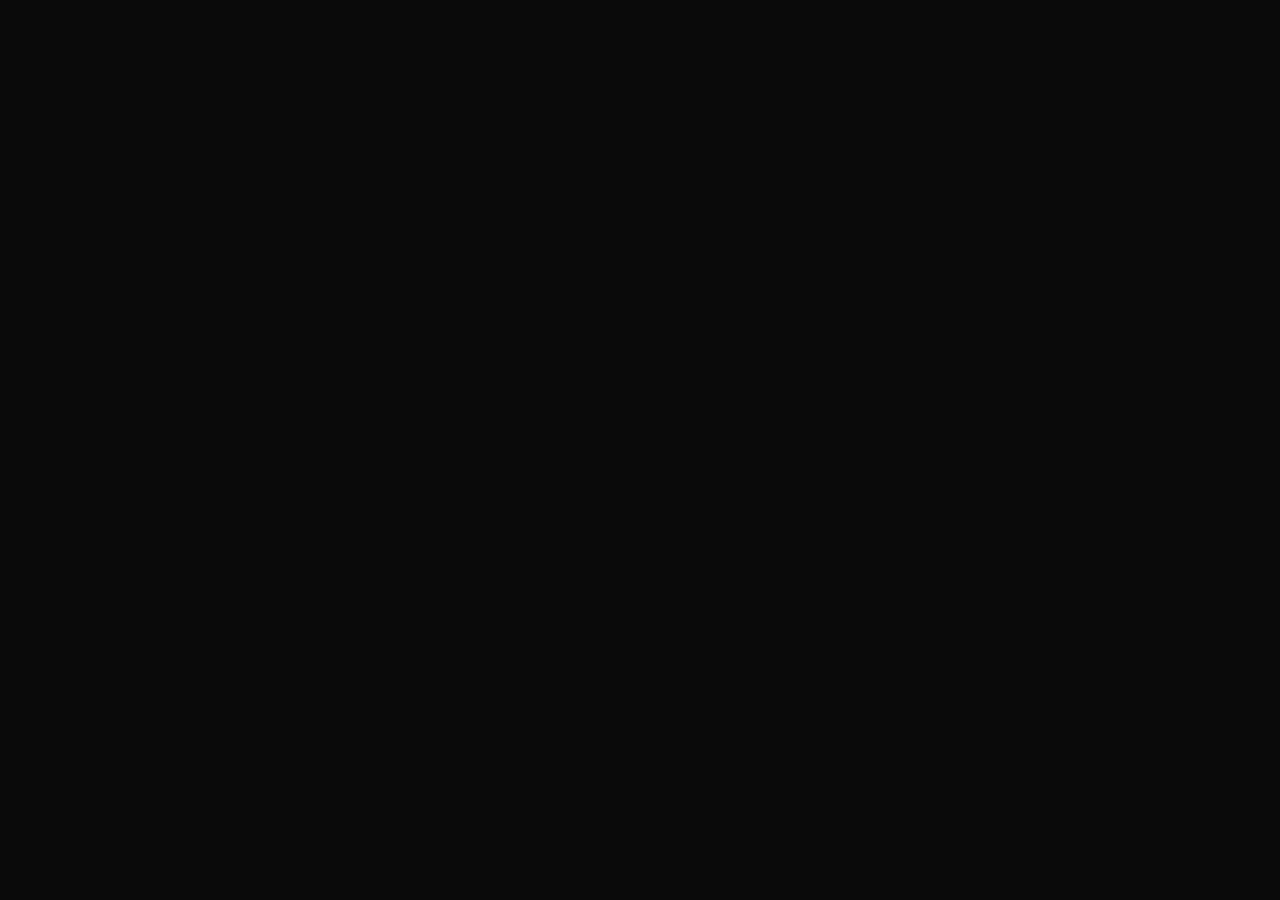
==== index.html @ 62238c5e "Rename InteractiveTerminal-App.html to index.html" ====
<!DOCTYPE html>
<html lang="en">
<head>
  <meta charset="UTF-8" />
  <meta name="viewport" content="width=device-width, initial-scale=1.0" />
  <title>Manish Interactive Terminal</title>
  <style>
    body {
      background: #0a0a0a;
      color: #00ff6a;
      font-family: monospace;
      margin: 0;
      padding: 0;
    }
    #terminal {
      width: 100%;
      height: 100vh;
      padding: 20px;
      box-sizing: border-box;
      overflow-y: auto;
      white-space: pre-wrap;
    }
    .input-line { display: flex; }
    .prompt { color: #00ff6a; margin-right: 6px; }
    input {
      background: transparent;
      border: none;
      outline: none;
      color: #00ff6a;
      font-family: monospace;
      font-size: 16px;
      width: 100%;
    }
  </style>
</head>
<body>
  <div id="terminal"></div>
  <script>
    const terminal = document.getElementById('terminal');

    const commands = {
      help: `Available commands:\nhelp\nwhoami\nskills\nprojects\nsocials\ncontact\nexperience\neducation\nquote\nascii\nclear`,
      whoami: `Manish P — Developer, Automation Enthusiast, Creator`,
      skills: `Python, JavaScript, Node.js, React, Bash, Linux, Git, FFmpeg`,
      projects: `audio-automation/\nvideo-toolkit/\nweb-utils/\nnovel-reader/`,
      socials: `Instagram: yourid\nTelegram: yourusername\nGitHub: github.com/yourname`,
      contact: `Email: your-email@example.com\nTelegram: @yourusername`,
      experience: `3+ years building automation tools, scripts, and web utilities`,
      education: `B.Tech — Computer Science (or your details)`,
      quote: `"Code is like humor. When you have to explain it, it's bad."`,
      ascii: `
 __  __             _     _     
|  \/  | __ _ _ __ (_)___| |__  
| |\/| |/ _` | '_ \| / __| '_ \ 
| |  | | (_| | | | | \__ \ | | |
|_|  |_|\__,_|_| |_|_|___/_| |_|
`,
    };

    function addLine(text) {
      terminal.innerHTML += text + "\n";
      terminal.scrollTop = terminal.scrollHeight;
    }

    function createInput() {
      const inputWrapper = document.createElement('div');
      inputWrapper.className = 'input-line';

      const prompt = document.createElement('span');
      prompt.className = 'prompt';
      prompt.textContent = 'manish@terminal:~$';

      const input = document.createElement('input');

      input.addEventListener('keydown', function(e) {
        if (e.key === 'Enter') {
          const cmd = input.value.trim();
          addLine(`manish@terminal:~$ ${cmd}`);

          if (cmd === 'clear') {
            terminal.innerHTML = '';
          } else if (commands[cmd]) {
            addLine(commands[cmd]);
          } else {
            addLine(`Command not found: ${cmd}`);
          }

          inputWrapper.remove();
          createInput();
        }
      });

      inputWrapper.appendChild(prompt);
      inputWrapper.appendChild(input);
      terminal.appendChild(inputWrapper);
      input.focus();
    }

    addLine("Interactive Terminal Loaded. Type 'help' to begin.\n");
    createInput();
  </script>
</body>
</html>
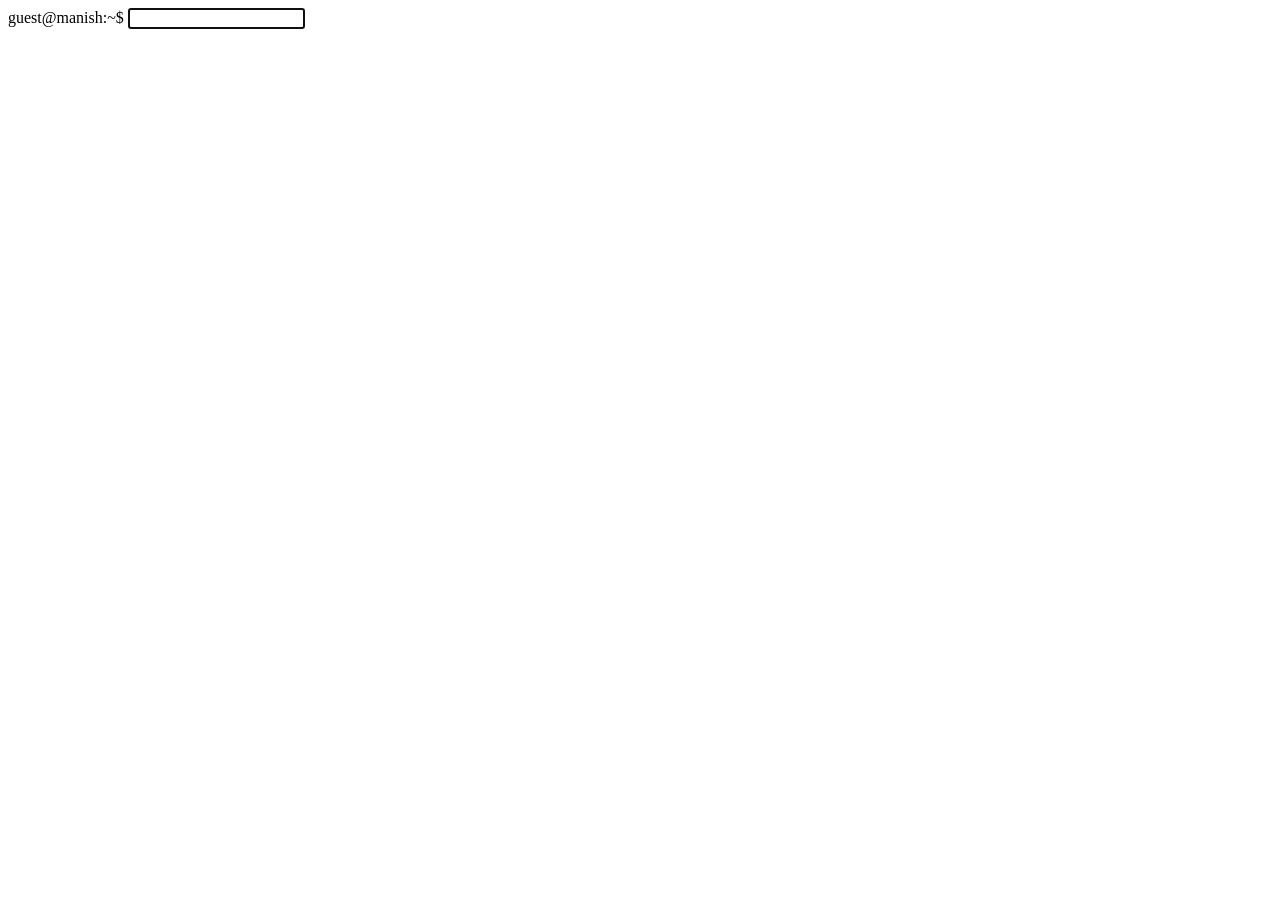
==== commit 6a345777: "Update terminal HTML structure and title" ====
--- a/index.html
+++ b/index.html
@@ -1,103 +1,21 @@
 <!DOCTYPE html>
 <html lang="en">
 <head>
-  <meta charset="UTF-8" />
-  <meta name="viewport" content="width=device-width, initial-scale=1.0" />
-  <title>Manish Interactive Terminal</title>
-  <style>
-    body {
-      background: #0a0a0a;
-      color: #00ff6a;
-      font-family: monospace;
-      margin: 0;
-      padding: 0;
-    }
-    #terminal {
-      width: 100%;
-      height: 100vh;
-      padding: 20px;
-      box-sizing: border-box;
-      overflow-y: auto;
-      white-space: pre-wrap;
-    }
-    .input-line { display: flex; }
-    .prompt { color: #00ff6a; margin-right: 6px; }
-    input {
-      background: transparent;
-      border: none;
-      outline: none;
-      color: #00ff6a;
-      font-family: monospace;
-      font-size: 16px;
-      width: 100%;
-    }
-  </style>
+    <meta charset="UTF-8">
+    <meta name="viewport" content="width=device-width, initial-scale=1.0">
+    <title>Manish Terminal Portfolio</title>
+    <link rel="stylesheet" href="style.css">
 </head>
 <body>
-  <div id="terminal"></div>
-  <script>
-    const terminal = document.getElementById('terminal');
 
-    const commands = {
-      help: `Available commands:\nhelp\nwhoami\nskills\nprojects\nsocials\ncontact\nexperience\neducation\nquote\nascii\nclear`,
-      whoami: `Manish P — Developer, Automation Enthusiast, Creator`,
-      skills: `Python, JavaScript, Node.js, React, Bash, Linux, Git, FFmpeg`,
-      projects: `audio-automation/\nvideo-toolkit/\nweb-utils/\nnovel-reader/`,
-      socials: `Instagram: yourid\nTelegram: yourusername\nGitHub: github.com/yourname`,
-      contact: `Email: your-email@example.com\nTelegram: @yourusername`,
-      experience: `3+ years building automation tools, scripts, and web utilities`,
-      education: `B.Tech — Computer Science (or your details)`,
-      quote: `"Code is like humor. When you have to explain it, it's bad."`,
-      ascii: `
- __  __             _     _     
-|  \/  | __ _ _ __ (_)___| |__  
-| |\/| |/ _` | '_ \| / __| '_ \ 
-| |  | | (_| | | | | \__ \ | | |
-|_|  |_|\__,_|_| |_|_|___/_| |_|
-`,
-    };
+<div id="terminal">
+    <div id="output"></div>
+    <div id="input-line">
+        <span class="prompt">guest@manish:~$ </span>
+        <input type="text" id="commandInput" autofocus autocomplete="off">
+    </div>
+</div>
 
-    function addLine(text) {
-      terminal.innerHTML += text + "\n";
-      terminal.scrollTop = terminal.scrollHeight;
-    }
-
-    function createInput() {
-      const inputWrapper = document.createElement('div');
-      inputWrapper.className = 'input-line';
-
-      const prompt = document.createElement('span');
-      prompt.className = 'prompt';
-      prompt.textContent = 'manish@terminal:~$';
-
-      const input = document.createElement('input');
-
-      input.addEventListener('keydown', function(e) {
-        if (e.key === 'Enter') {
-          const cmd = input.value.trim();
-          addLine(`manish@terminal:~$ ${cmd}`);
-
-          if (cmd === 'clear') {
-            terminal.innerHTML = '';
-          } else if (commands[cmd]) {
-            addLine(commands[cmd]);
-          } else {
-            addLine(`Command not found: ${cmd}`);
-          }
-
-          inputWrapper.remove();
-          createInput();
-        }
-      });
-
-      inputWrapper.appendChild(prompt);
-      inputWrapper.appendChild(input);
-      terminal.appendChild(inputWrapper);
-      input.focus();
-    }
-
-    addLine("Interactive Terminal Loaded. Type 'help' to begin.\n");
-    createInput();
-  </script>
+<script src="script.js"></script>
 </body>
 </html>
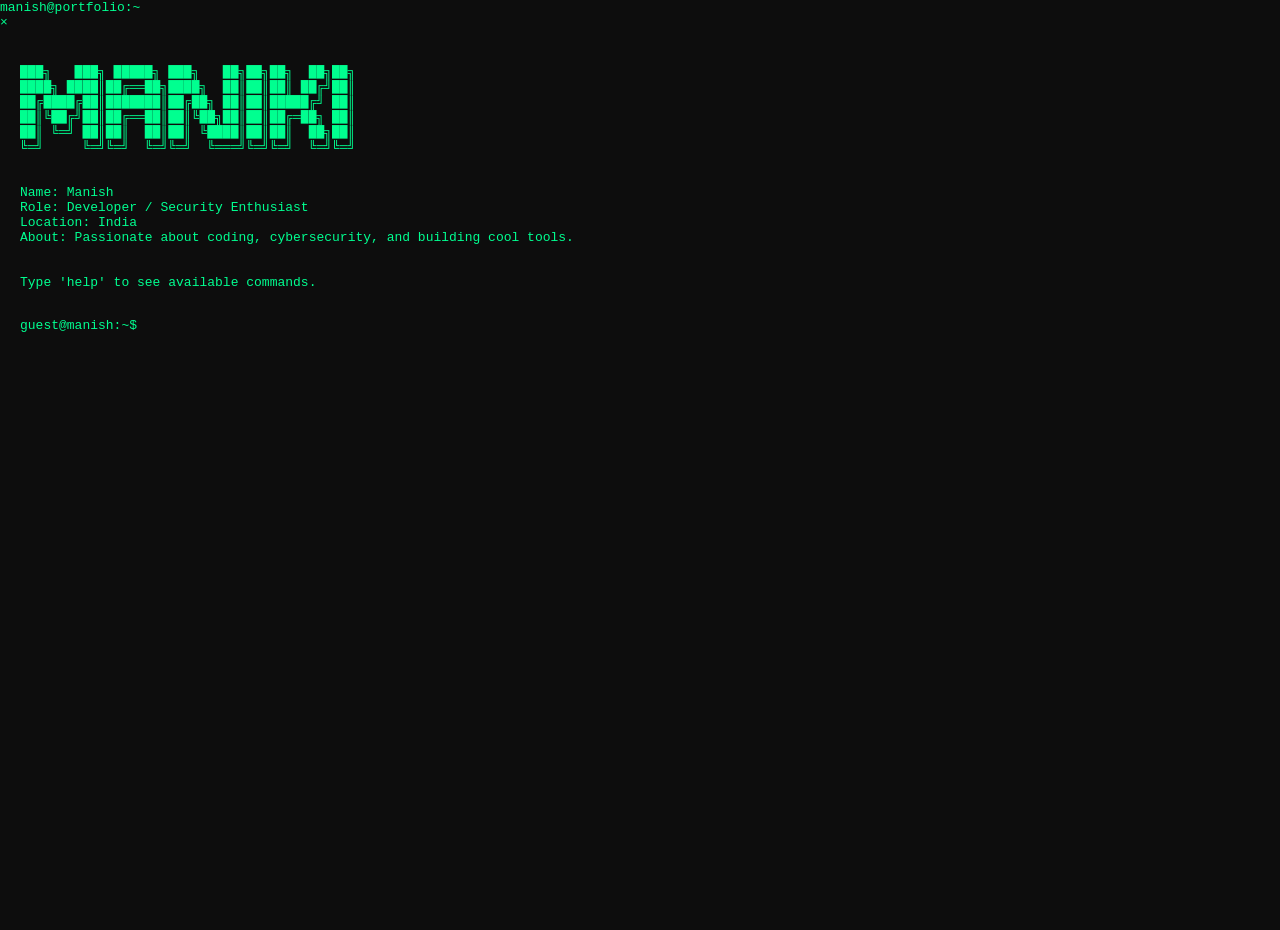
==== commit 6366b3a6: "Update index.html" ====
--- a/index.html
+++ b/index.html
@@ -8,11 +8,19 @@
 </head>
 <body>
 
-<div id="terminal">
-    <div id="output"></div>
-    <div id="input-line">
-        <span class="prompt">guest@manish:~$ </span>
-        <input type="text" id="commandInput" autofocus autocomplete="off">
+<div class="terminal-window">
+    <div class="title-bar">
+        <span class="title">manish@portfolio:~</span>
+        <div class="buttons">
+            <span class="close-btn">×</span>
+        </div>
+    </div>
+    <div id="terminal">
+        <div id="output"></div>
+        <div id="input-line">
+            <span class="prompt">guest@manish:~$ </span>
+            <input type="text" id="commandInput" autofocus autocomplete="off">
+        </div>
     </div>
 </div>
 
--- a/style.css
+++ b/style.css
@@ -0,0 +1,47 @@
+body {
+    background: #0d0d0d;
+    margin: 0;
+    font-family: monospace; /* Standard terminal font */
+    color: #00ff90;
+    overflow: hidden; /* Prevent double scrollbars */
+}
+
+#terminal {
+    padding: 20px;
+    height: 100vh;
+    box-sizing: border-box;
+    overflow-y: auto; /* Allows scrolling inside the terminal */
+}
+
+#output {
+    white-space: pre-wrap; /* Preserves formatting/newlines from JS */
+    margin-bottom: 10px;
+}
+
+#input-line {
+    display: flex;
+    align-items: center;
+}
+
+.prompt {
+    color: #00ff90;
+    margin-right: 10px;
+}
+
+#commandInput {
+    background: transparent;
+    border: none;
+    outline: none;
+    color: #00ff90;
+    flex-grow: 1;
+    font-size: 16px;
+    font-family: inherit; /* IMPORTANT: Makes input font monospace */
+}
+
+/* Custom Scrollbar */
+::-webkit-scrollbar {
+    width: 8px;
+}
+::-webkit-scrollbar-thumb {
+    background: #00ff90;
+}
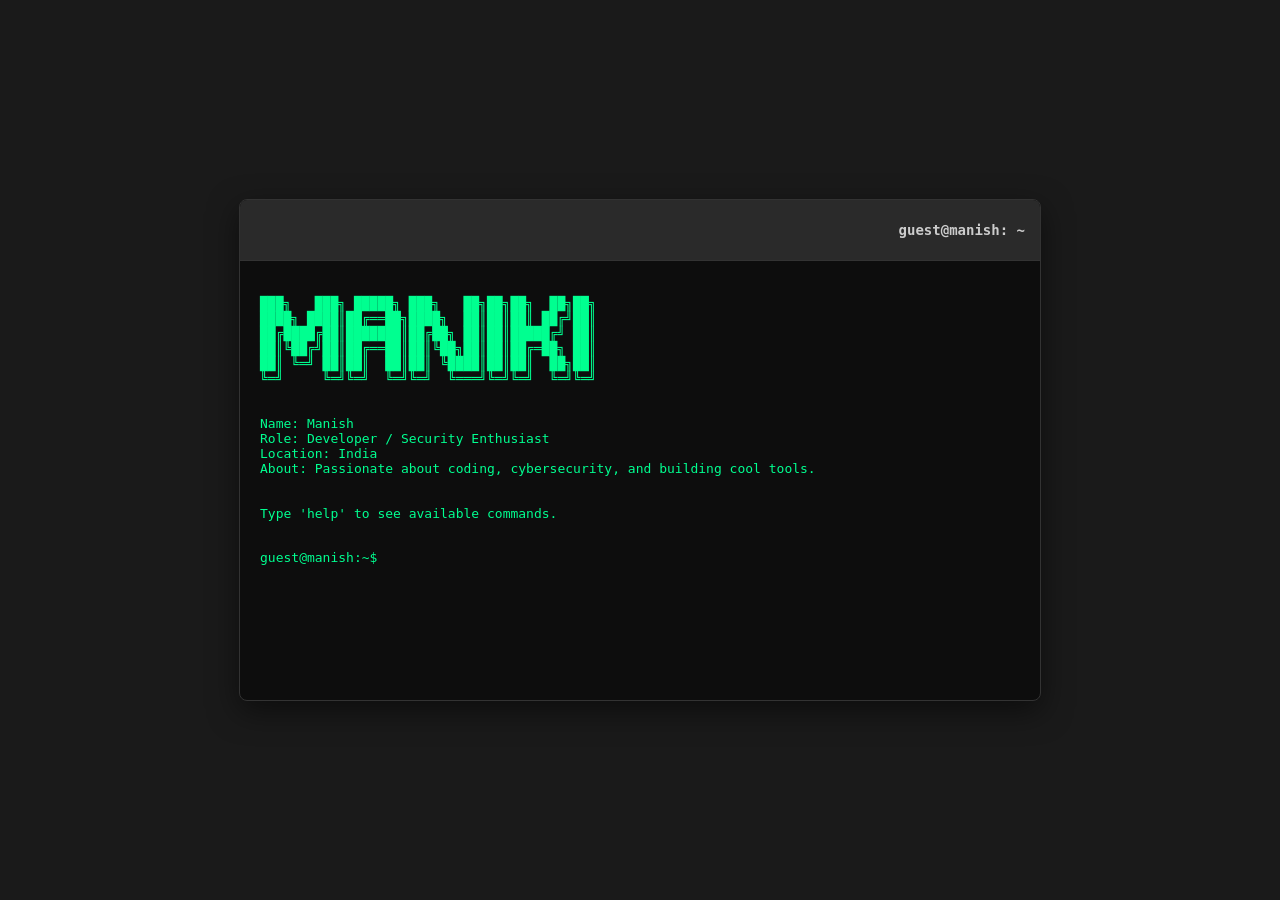
==== commit 0f4a4660: "Update title and terminal window elements" ====
--- a/index.html
+++ b/index.html
@@ -3,17 +3,19 @@
 <head>
     <meta charset="UTF-8">
     <meta name="viewport" content="width=device-width, initial-scale=1.0">
-    <title>Manish Terminal Portfolio</title>
+    <title>Manish Terminal (Windowed Version)</title>
     <link rel="stylesheet" href="style.css">
 </head>
 <body>
 
 <div class="terminal-window">
     <div class="title-bar">
-        <span class="title">manish@portfolio:~</span>
         <div class="buttons">
-            <span class="close-btn">×</span>
+            <div class="mac-btn close"></div>
+            <div class="mac-btn minimize"></div>
+            <div class="mac-btn zoom"></div>
         </div>
+        <p class="title">guest@manish: ~</p>
     </div>
     <div id="terminal">
         <div id="output"></div>
--- a/style.css
+++ b/style.css
@@ -1,31 +1,63 @@
 body {
-    background: #0d0d0d;
+    background: #1a1a1a; /* A slightly lighter background for the page */
     margin: 0;
-    font-family: monospace; /* Standard terminal font */
+    font-family: monospace;
     color: #00ff90;
-    overflow: hidden; /* Prevent double scrollbars */
+    /* Center the terminal window */
+    display: flex;
+    justify-content: center;
+    align-items: center;
+    height: 100vh;
+}
+
+.terminal-window {
+    width: 800px;  /* Fixed width */
+    height: 500px; /* Fixed height */
+    background: #0d0d0d; /* Terminal background color */
+    border: 1px solid #333;
+    border-radius: 8px; /* Rounded corners */
+    box-shadow: 0 10px 30px rgba(0,0,0,0.5); /* 3D shadow effect */
+    overflow: hidden; /* Clip content to rounded corners */
+    display: flex;
+    flex-direction: column;
+}
+
+.title-bar {
+    background: #2a2a2a; /* Lighter bar at the top */
+    padding: 8px 15px;
+    display: flex;
+    justify-content: space-between;
+    align-items: center;
+    border-bottom: 1px solid #333;
+    color: #ccc;
+    font-size: 14px;
+    user-select: none;
+}
+
+.title-bar .title {
+    font-weight: bold;
+}
+
+.title-bar .close-btn {
+    color: #ff5f56; /* Red for the 'X' */
+    font-weight: bold;
+    cursor: not-allowed; /* Just for looks, doesn't close the window */
 }
 
 #terminal {
     padding: 20px;
-    height: 100vh;
+    flex-grow: 1; /* Fills the remaining space below the title bar */
+    overflow-y: auto; /* Allows scrolling inside the terminal */
     box-sizing: border-box;
-    overflow-y: auto; /* Allows scrolling inside the terminal */
-}
-
-#output {
-    white-space: pre-wrap; /* Preserves formatting/newlines from JS */
-    margin-bottom: 10px;
-}
-
-#input-line {
-    display: flex;
-    align-items: center;
 }
 
 .prompt {
     color: #00ff90;
-    margin-right: 10px;
+}
+
+#output {
+    white-space: pre-wrap;
+    margin-bottom: 10px;
 }
 
 #commandInput {
@@ -33,15 +65,19 @@
     border: none;
     outline: none;
     color: #00ff90;
-    flex-grow: 1;
+    width: calc(100% - 130px); /* Adjust width based on prompt length */
     font-size: 16px;
-    font-family: inherit; /* IMPORTANT: Makes input font monospace */
+    font-family: monospace;
 }
 
-/* Custom Scrollbar */
-::-webkit-scrollbar {
+/* Custom Scrollbar for the terminal */
+#terminal::-webkit-scrollbar {
     width: 8px;
 }
-::-webkit-scrollbar-thumb {
+#terminal::-webkit-scrollbar-thumb {
     background: #00ff90;
+    border-radius: 4px;
 }
+#terminal::-webkit-scrollbar-track {
+    background: transparent;
+}
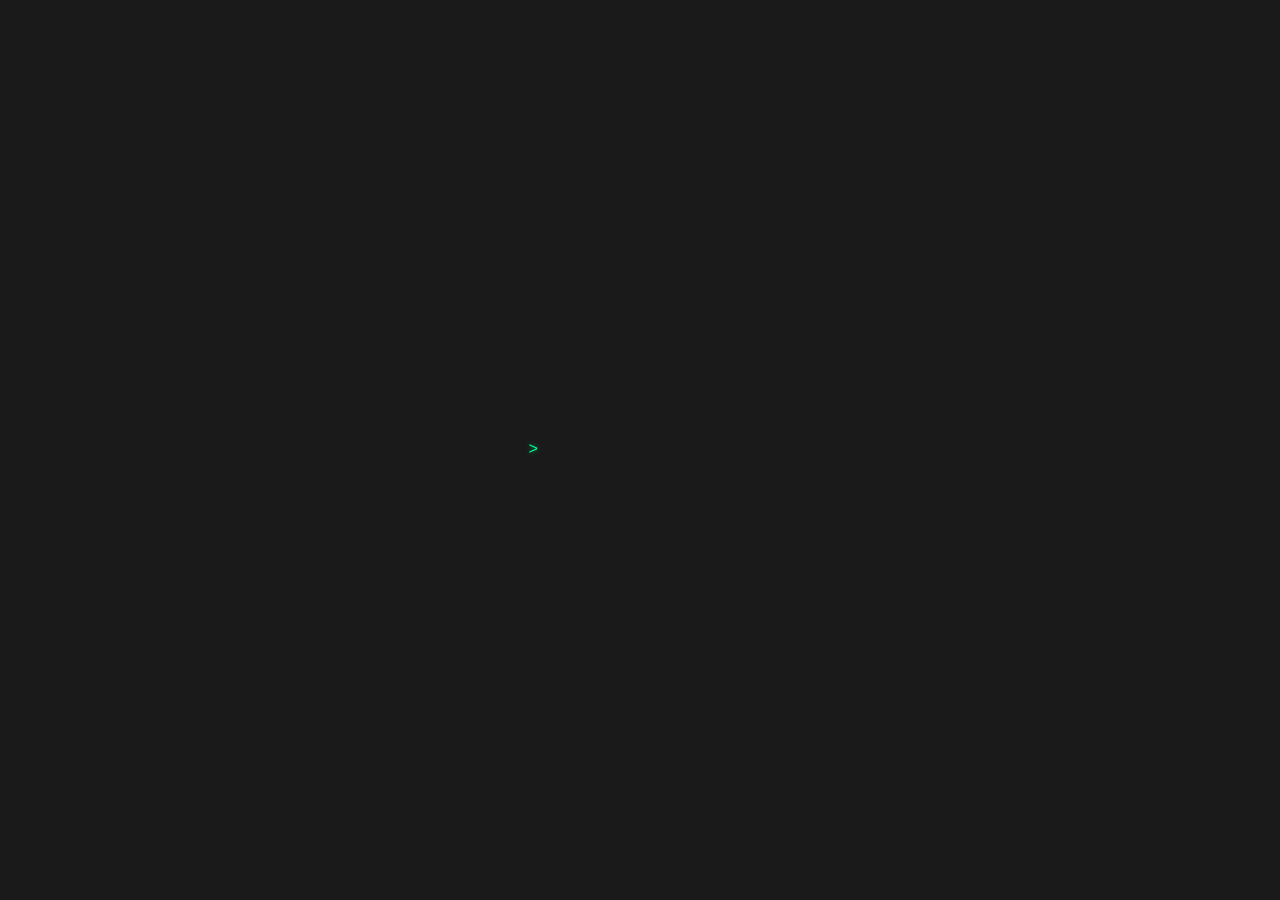
==== commit c084cc8b: "Update index.html" ====
--- a/index.html
+++ b/index.html
@@ -3,26 +3,18 @@
 <head>
     <meta charset="UTF-8">
     <meta name="viewport" content="width=device-width, initial-scale=1.0">
-    <title>Manish Terminal (Windowed Version)</title>
+    <title>Manish Mainframe</title>
     <link rel="stylesheet" href="style.css">
 </head>
 <body>
 
-<div class="terminal-window">
-    <div class="title-bar">
-        <div class="buttons">
-            <div class="mac-btn close"></div>
-            <div class="mac-btn minimize"></div>
-            <div class="mac-btn zoom"></div>
+<div class="terminal-container">
+    <div id="terminal-output">
         </div>
-        <p class="title">guest@manish: ~</p>
-    </div>
-    <div id="terminal">
-        <div id="output"></div>
-        <div id="input-line">
-            <span class="prompt">guest@manish:~$ </span>
-            <input type="text" id="commandInput" autofocus autocomplete="off">
-        </div>
+    
+    <div class="input-bar">
+        <span class="prompt">&gt;</span>
+        <input type="text" id="commandInput" autofocus autocomplete="off">
     </div>
 </div>
 
--- a/style.css
+++ b/style.css
@@ -1,63 +1,71 @@
 body {
-    background: #1a1a1a; /* A slightly lighter background for the page */
+    background-color: #1a1a1a; /* Dark gray background outside the terminal */
     margin: 0;
-    font-family: monospace;
-    color: #00ff90;
-    /* Center the terminal window */
+    font-family: 'Courier New', monospace;
     display: flex;
-    justify-content: center;
-    align-items: center;
-    height: 100vh;
+    justify-content: center; /* Center horizontally */
+    align-items: center;     /* Center vertically */
+    height: 100vh;           /* Full screen height */
 }
 
+/* The "Physical" Window Box */
 .terminal-window {
-    width: 800px;  /* Fixed width */
-    height: 500px; /* Fixed height */
-    background: #0d0d0d; /* Terminal background color */
-    border: 1px solid #333;
-    border-radius: 8px; /* Rounded corners */
-    box-shadow: 0 10px 30px rgba(0,0,0,0.5); /* 3D shadow effect */
-    overflow: hidden; /* Clip content to rounded corners */
+    width: 800px;
+    height: 550px;
+    background-color: #0d0d0d; /* Black terminal background */
+    border-radius: 10px;
+    box-shadow: 0 10px 30px rgba(0, 0, 0, 0.5); /* Drop shadow */
+    overflow: hidden;
     display: flex;
     flex-direction: column;
+    border: 1px solid #333;
 }
 
+/* The Top Bar (Title and Buttons) */
 .title-bar {
-    background: #2a2a2a; /* Lighter bar at the top */
-    padding: 8px 15px;
+    background-color: #2d2d2d;
+    padding: 10px 15px;
     display: flex;
-    justify-content: space-between;
     align-items: center;
     border-bottom: 1px solid #333;
-    color: #ccc;
-    font-size: 14px;
-    user-select: none;
+    position: relative;
 }
 
-.title-bar .title {
-    font-weight: bold;
+.buttons {
+    display: flex;
+    gap: 8px;
 }
 
-.title-bar .close-btn {
-    color: #ff5f56; /* Red for the 'X' */
-    font-weight: bold;
-    cursor: not-allowed; /* Just for looks, doesn't close the window */
+.mac-btn {
+    width: 12px;
+    height: 12px;
+    border-radius: 50%;
 }
 
+.close { background-color: #ff5f56; }
+.minimize { background-color: #ffbd2e; }
+.zoom { background-color: #27c93f; }
+
+.title {
+    color: #999;
+    font-size: 14px;
+    position: absolute;
+    left: 50%;
+    transform: translateX(-50%); /* Center the title text */
+    margin: 0;
+}
+
+/* The Actual Terminal Area */
 #terminal {
     padding: 20px;
-    flex-grow: 1; /* Fills the remaining space below the title bar */
-    overflow-y: auto; /* Allows scrolling inside the terminal */
-    box-sizing: border-box;
+    flex-grow: 1;
+    overflow-y: auto; /* Scroll only inside the box */
+    color: #00ff90;
 }
 
 .prompt {
     color: #00ff90;
-}
-
-#output {
-    white-space: pre-wrap;
-    margin-bottom: 10px;
+    text-shadow: 0 0 5px rgba(0, 255, 144, 0.5);
 }
 
 #commandInput {
@@ -65,19 +73,7 @@
     border: none;
     outline: none;
     color: #00ff90;
-    width: calc(100% - 130px); /* Adjust width based on prompt length */
-    font-size: 16px;
-    font-family: monospace;
+    font-family: inherit;
+    font-size: inherit;
+    width: 50%;
 }
-
-/* Custom Scrollbar for the terminal */
-#terminal::-webkit-scrollbar {
-    width: 8px;
-}
-#terminal::-webkit-scrollbar-thumb {
-    background: #00ff90;
-    border-radius: 4px;
-}
-#terminal::-webkit-scrollbar-track {
-    background: transparent;
-}
